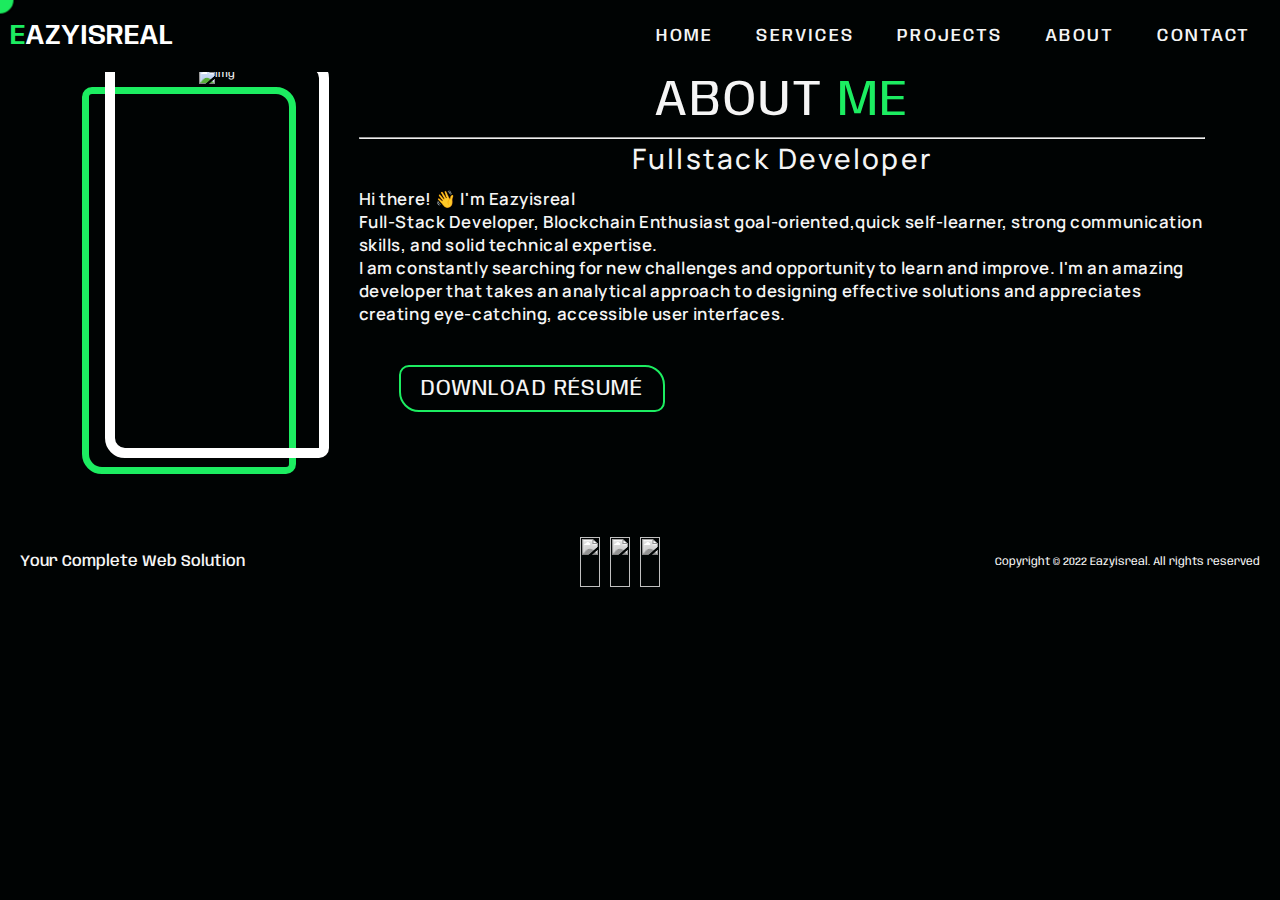
==== assest/html/about.html @ 5b0fc446 "Chore: Proper archicture of design and refactoring" ====
<!DOCTYPE html>
<html lang="en">

<head>
    <meta charset="UTF-8">
    <meta http-equiv="X-UA-Compatible" content="IE=edge">
    <meta name="viewport" content="width=device-width, initial-scale=1.0">
    <title> Eazyisreal|About</title>
    <link rel="stylesheet" href="/assest/css/styleme.css" />
    <link href="https://unpkg.com/aos@2.3.1/dist/aos.css" rel="stylesheet">
    <script src="https://unpkg.com/aos@2.3.1/dist/aos.js"></script>
</head>

<body>
    <div class="cursor"></div>
    <!--Header-->
    <section id="header">
        <div class="header container">
            <div class="nav-bar">
                <div class="brand">
                    <a href="#hero">
                        <h1><span>E</span>azyisreal</h1>
                    </a>
                </div>
                <div class="nav-list">
                    <div class="hamburger">
                        <div class="bar"></div>
                    </div>
                    <ul>
                        <li><a href="/index.html" class="Home">Home</a></li>
                        <li><a href="/assest/html/services.html" class="Services">Services</a></li>
                        <li><a href="/assest/html/projects.html" class="Projects">Projects</a></li>
                        <li><a href="/assest/html/about.html" class="About">About</a></li>
                        <li><a href="/assest/html/contact.html" class="Contact">Contact</a></li>
                    </ul>
                </div>
            </div>
        </div>
    </section>
    <!--About me Section-->
    <section id="about">
        <div class="about container">
            <div class="col-left">
                <div class="about-img">
                    <img src="./assest/img/bg.jpg" alt="img" />
                </div>
            </div>
            <div class="col-right">
                <div class="about-title">About <span>me</span></div>
                <hr />
                <h2>Fullstack developer</h2>
                <p>
                    Hi there! 👋 I'm Eazyisreal <br>
                    Full-Stack Developer, Blockchain Enthusiast goal-oriented,quick self-learner, strong communication
                    skills, and
                    solid technical expertise. <br>
                    I am constantly searching for new challenges and opportunity to learn and improve. I'm an amazing
                    developer
                    that takes an analytical approach to designing effective solutions and appreciates creating
                    eye-catching,
                    accessible user interfaces.
                </p>
                <a href="https://drive.google.com/file/d/1Mh2kHUnDqqAHdztdUuGo1FRBiCjw4xGa/view?usp=sharing" class="cta"
                    target="_blank">Download Résumé</a>
            </div>
        </div>
    </section>
    <!--End About me Section-->

    <!-- Footer -->
    <section id="footer">
        <div class="footer container">

            <h2>Your Complete Web Solution</h2>
            <div class="social-icon">
                <div class="social-item">
                    <a href="https://twitter.com/eazysneh">
                        <img src="https://img.icons8.com/bubbles/50/000000/twitter-circled.png" />
                    </a>
                </div>
                <div class="social-item">
                    <a href="https://www.linkedin.com/in/eazyisreal/">
                        <img src="https://img.icons8.com/bubbles/50/000000/linkedin.png" />
                    </a>
                </div>
                <div class="social-item">
                    <a href="https://github.com/Eazyisreal">
                        <img src="https://img.icons8.com/bubbles/50/000000/github.png" />
                    </a>
                </div>
            </div>
            <p>Copyright © 2022 Eazyisreal. All rights reserved</p>
        </div>
    </section>
    <!--End footer-->
    <script src="/assest/js/app.js"></script>
    <script>
        AOS.init();
    </script>
</body>

</html>
---- assest/css/styleme.css ----
@import url('https://fonts.googleapis.com/css2?family=Manrope:wght@300;400;600&display=swap');
@import url('https://fonts.googleapis.com/css2?family=Anybody:ital,wght@0,200;0,300;0,400;1,100;1,200&display=swap');

* {
  margin: 0;
  padding: 0;
  box-sizing: border-box;
  font-family: 'Anybody', cursive;
  /* font-weight: 600; */
  /* border: 2px solid red; */
  cursor: none;

}

.cursor {
  position: absolute;
  width: 33px;
  height: 33px;
  background-color: #1ced61;
  border-radius: 50%;
  border: 3px solid rgb(0, 3, 3);
  transform: translate(-50%, -50%);
  pointer-events: none;
  transition-duration: 200ms;
  transition-timing-function: ease-out;
  animation: cursor .5s infinite alternate;
  z-index: 100000;
  mix-blend-mode: difference;
}

.cursor:hover{
  transform:  scale(6);

}


@keyframes cursor {
  from {
    transform: scale(1);
  }

  /* to {
    transform: scale(.7);
  } */
}


p {
  font-size: 2rem;
  font-weight: 400;
}

.section-title {
  font-size: 3rem;
  font-family: 'Manrope', sans-serif;
  font-weight: 600;
}

html {
  font-size: 0.7rem;
  scroll-behavior: smooth;
  background-color: rgb(0, 3, 3);
  color: whitesmoke;
  margin: 0 auto;
}

a {
  text-decoration: none;
}

.container {
  /* min-height: 100vh; */
  width: 100%;
  display: flex;
  align-items: center;
  justify-content: center;
}

img {
  height: 100%;
  width: 100%;
  object-fit: cover;
}

.brand h1 {
  font-size: 2.5rem;
  text-transform: uppercase;
  color: #fff;
  font-weight: 600;
}

.brand h1 span {
  color: #1ced61;
}

/*Header Section*/
#header {
  position: fixed;
  z-index: 1000;
  left: 0;
  top: 0;
  width: 100vw;
  height: auto;

}

#header .header {
  min-height: 8vh;
  background-color: rgb(0, 3, 3);
  transition: .3s ease background-color;
}

#header .nav-bar {
  display: flex;
  align-items: center;
  justify-content: space-between;
  width: 100%;
  height: 100%;
  max-width: 1300px;
  padding: 0 10px;
}

#header .nav-list ul {
  list-style: none;
  position: absolute;
  background-color: rgb(0, 3, 3);
  width: 100vw;
  height: 100vh;
  top: 0;
  left: 100%;
  display: flex;
  flex-direction: column;
  justify-content: center;
  align-items: center;
  z-index: 1;
  overflow-x: hidden;
  transition: .4s ease left;
}

#header .nav-list ul.active {
  left: 0%;
}

#header .nav-list ul a {
  font-size: 2.5rem;
  font-weight: 500;
  letter-spacing: .2rem;
  text-decoration: none;
  color: whitesmoke;
  text-transform: uppercase;
  padding: 20px;
  display: block;
}

#header .nav-list ul a::after {
  content: attr(class);
  position: absolute;
  top: 50%;
  left: 50%;
  transform: translate(-50%, -50%) scale(0);
  color: rgba(240, 248, 255, 0.021);
  font-size: 10.5rem;
  letter-spacing: 50px;
  z-index: -1;
  transition: .3s ease letter-spacing;
}

#header .nav-list ul li:hover a::after {
  transform: translate(-50%, -50%) scale(1);
  letter-spacing: initial;
}

#header .nav-list ul li:hover a {
  color: #1ced61;
}

#header .hamburger {
  height: 3.6rem;
  width: 3.6rem;
  display: inline-block;
  border: 3px solid whitesmoke;
  border-radius: 50%;
  position: relative;
  display: flex;
  justify-content: center;
  align-items: center;
  z-index: 100;
  cursor: pointer;
  transform: scale(.7);
  margin-right: 1.1rem;
}

#header .hamburger:after {
  position: absolute;
  content: '';
  height: 100%;
  width: 100%;
  border-radius: 50%;
  border: 30px solid whitesmoke;
  animation: .3s ease infinite;
  animation-name: hamburger_pulse;
}

#header .hamburger .bar {
  height: 2px;
  width: 30px;
  position: relative;
  background-color: whitesmoke;
  z-index: -1;
}

#header .hamburger .bar::after,
#header .hamburger .bar::before {
  content: '';
  position: absolute;
  height: 100%;
  width: 100%;
  left: 0;
  background-color: whitesmoke;
  transition: .3s ease;
  transition-property: top, bottom;
}

#header .hamburger .bar::after {
  top: 8px;
}

#header .hamburger .bar::before {
  bottom: 8px;
}

#header .hamburger.active .bar::before {
  bottom: 0;
}

#header .hamburger.active .bar::after {
  top: 0;
}

/*End Header Section*/
/*Hero section*/
#hero {
  background-image: url(../img/bg.jpg);
  background-size: cover;
  background-position: top center;
  position: relative;
  z-index: 1;
  opacity: 1.5;
  background-repeat: no-repeat;
  background-blend-mode: darken;
  width: 100%;
}

#hero::after {
  position: absolute;
  left: 0;
  top: 0;
  height: 100%;
  /* width: 100%; */
  background-color: black;
  content: "";
  opacity: 0.7;
  z-index: -1;
}

#hero .hero {
  max-width: 1200px;
  margin: 0 auto;
  padding: 0 2rem;
  justify-content: flex-start;
  min-height: 100vh;
}

#hero h1 {
  display: block;
  /* width: fit-content; */
  font-size: 4rem;
  position: relative;
  animation: text_reveal 0.5s ease forwards;
  animation-delay: 1s;
  color: whitesmoke;
}

/* #hero h1 :nth-child(1) {
  animation-delay: 1s;
}
#hero h1:nth-child(2) {
  animation-delay: 2s;
}
#hero h1:nth-child(3) {
  animation-delay: 3s;
  animation: text_reveal_name 0.5s ease forwards;
}
#hero h1 span {
  position: absolute;
  top: 0;
  left: 0;
  height: 100%;
  width: 0;
  background-color: whitesmoke;
  animation: text_reveal_box 1s ease;
  animation-delay: 0.5s;
}
#hero h1:nth-child(1) span {
  animation-delay: 0.5s;
}
#hero h1:nth-child(2) span {
  animation-delay: 1.2s;
}
#hero h1:nth-child(3) span {
  animation-delay: 2s;
} */
#hero .cta {
  display: inline-block;
  padding: 10px 30px;
  color: whitesmoke;
  background-color: transparent;
  border: 2px solid #1ced61;
  border-radius: 5px;
  font-size: 2rem;
  text-transform: uppercase;
  letter-spacing: 0.1rem;
  margin-top: .85rem;
  /* transition: 0.4s ease background-color;
  transition-property: background-color, color; */
}

#hero .cta:hover {
  color: whitesmoke;
  background-color: #1ced61;
}

/*End Hero section*/

/*Services section*/
#services .services {
  flex-direction: column;
  text-align: center;
  /* max-width: 500px; */
  margin: 0 auto;
  padding: 60px 0;
}

#services .section-title {
  font-size: 4rem;
  font-weight: 300;
  color: black;
  margin-bottom: 10px;
  text-transform: uppercase;
  letter-spacing: 0.2rem;
  text-align: center;
  color: whitesmoke;
}

#services .section-title span {
  color: #1ced61;
}

#services .service-top {
  /* max-width: 500px; */
  margin: 0 auto;
}

#services .service-top p {
  color: black;
  font-size: 1.8rem;
  margin: 20px;
  line-height: 1.9rem;
  font-weight: 400;
  letter-spacing: 0.05rem;
  text-align: left;
  /* width: 500px; */
  /* max-width: 0 auto; */
  padding: 50px;
  color: whitesmoke;
}

#services .service-bottom {
  display: flex;
  align-items: center;
  justify-content: center;
  flex-wrap: wrap;
  /* margin-top: 70px; */
}

#services .service-item {
  flex-basis: 80%;
  display: flex;
  align-items: flex-start;
  justify-content: center;
  flex-direction: column;
  padding: 30px;
  border-radius: 15px;
  background: url(../img/nathan-da-silva-FO7kUmBYVi0-unsplash.jpg) no-repeat center center/cover, rgba(2, 15, 9, 0.7);
  background-size: cover;
  margin: 10px 5%;
  position: relative;
  z-index: 1;
  overflow: hidden;
  transition: 0.4s ease transform;
  background-blend-mode: overlay;
}

#services .service-item:hover {
  transform: scale(1.1);
}

#services .service-item::after {
  content: "";
  position: absolute;
  left: 0;
  top: 0;
  height: 100%;
  /* width: 100%; */
  background-color: black;
  opacity: 0.8;
  z-index: -1;
}

#services .service-bottom .icon {
  height: 60px;
  /* width: 70px; */
  margin-bottom: 20px;
}

#services .service-bottom .icon img {
  height: 100%;
  /* width: 100%; */
  object-fit: cover;
}

#services .service-item h2 {
  font-size: 2rem;
  color: #1ced61;
  margin-bottom: 10px;
  text-transform: uppercase;
}

#services .service-item p {
  color: #fff;
  text-align: left;
  font-size: 1.4rem;
  line-height: 1.9rem;

}

/*End Services section*/

/* Project section*/
#projects .section-title {
  font-size: 3.1rem;
  font-weight: 300;
  color: black;
  margin-bottom: 10px;
  text-transform: uppercase;
  letter-spacing: 0.2rem;
  text-align: center;
  color: whitesmoke;
}

#projects .section-title span {
  color: #1ced61;
}

#projects .projects {
  flex-direction: column;
  /* max-width: 1200px; */
  margin: 0 auto;
  padding-top: 60px ;

}

#projects .project-header h1 {
  margin: 50px;
}

#projects .all-projects {
  display: flex;
  align-items: center;
  justify-content: center;
  flex-direction: column;
  padding-top: 15px;
}

#projects .project-item {
  display: flex;
  align-items: center;
  justify-content: center;
  flex-direction: column;
  /* width: 550px; */
  margin: 20px auto;
  /* overflow: hidden; */
  border-radius: 10px;
  padding: 8px;
}

#projects .project-info {
  padding: 30px;
  flex-basis: 50%;
  background-color: rgb(0, 3, 3);
  height: 100%;
  display: flex;
  align-items: flex-start;
  justify-content: center;
  flex-direction: column;
  color: #fff;

}

#projects .project-info h1 {
  font-size: 3.6rem;
  font-weight: 500;
  text-transform: capitalize;
  align-self: left;
  justify-self: left;
  padding-bottom: 10px;
  margin-bottom: 10px;
}

#projects .project-info h2 {
  font-size: 1.8rem;
  font: weight 300;
  margin-top: 10px;
  text-transform: uppercase;
}

#projects .project-info h2 span {
  color: #1ced61;
  text-transform: uppercase;
}

#projects .project-info p {
  color: #fff;
  font-size: 1.2rem;
  font-weight: 200;
  font-family: sans-serif;
  margin: 10px auto;
}

#projects .project-img {
  /* flex-basis: 50%; */
  height: 400px;
  /* overflow: hidden; */
  position: relative;
}

#projects .project-img::after {
  content: "";
  position: absolute;
  left: 0;
  top: 0;
  height: 100%;
  /* width: 100%; */
  background-color: rgb(0, 3, 3);
  opacity: 0.6;
}

#projects .project-img img {
  transition: 0.3s ease transform;
}

#projects .project-item:hover .project-img img {
  transform: scale(1.1);
}

/* End Project section*/

/*About me section*/
#about .about {
  flex-direction: column-reverse;
  text-align: center;
  max-height: 1200px;
  margin: 0 auto;
  padding: 4rem;
}

#about .col-left {
  /* width: 250px; */
  left: 0;
  height: 360px;
}

#about .col-right {
  /* width: 100%; */
}

#about .col-right .about-title {
  font-size: 3rem;
  font-weight: 400;
  color: black;
  margin-bottom: 10px;
  text-transform: uppercase;
  letter-spacing: 0.2rem;
  text-align: center;
  color: whitesmoke;
}

#about .col-right .about-title span {
  color: #1ced61;
}

#about .col-right h2 {
  font-size: 2.5rem;
  font-weight: 500;
  font-family: 'manrope', sans-serif;
  letter-spacing: 0.2rem;
  margin-bottom: 10px;
  text-transform: capitalize;
  align-self: center;
  justify-self: center;
  color: whitesmoke;
}

#about .col-right p {
  color: rgb(2, 2, 2);
  font-size: 1.5rem;
  font-weight: 600;
  font-family: 'manrope', sans-serif;
  margin: 10px auto;
  color: whitesmoke;
  letter-spacing: .05rem;
}

#about .cta {
  display: inline-block;
  padding: 10px 20px;
  color: whitesmoke;
  background-color: transparent;
  border: 2px solid #1ced61;
  border-radius: 10px 20px;
  font-size: 2rem;
  text-transform: uppercase;
  letter-spacing: 0.1rem;
  margin: 30px 40px;
  transition: 0.4s ease background-color;
  transition-property: background-color, color;
}

#about .cta:hover {
  color: #1ced61;
  background-color: black;
  cursor: pointer;
}

#about .col-left .about-img {
  position: relative;
  border: 10px solid white;
  border-radius: 10px 20px;
  height: 100%;
  /* width: 100%; */
}

#about .col-left .about-img::after {
  content: "";
  position: absolute;
  left: -33px;
  top: 19px;
  height: 98%;
  width: 98%;
  border: 7px solid #1ced61;
  border-radius: 10px 20px;
  z-index: -1;
}

/*End About me section*/

/*Contact section*/
#contact .section-title {
  font-size: 3.5rem;
  font-weight: 300;
  color: black;
  margin-bottom: 10px;
  text-transform: uppercase;
  letter-spacing: 0.2rem;
  text-align: center;
  color: whitesmoke;
}

#contact .section-title span {
  color: #1ced61;
}

#contact .contact {
  flex-direction: column;
  /* max-width: 1200px; */
  margin: 0 auto;
}

#contact .contact-items {
  width: 100%;
  flex-direction: row;
  justify-content: space-evenly;
  margin: 0;
  padding: 1.2rem;
  color: whitesmoke;

}

#contact .contact-item {
  display: flex;
  width: 80%;
  padding: 30px;
  text-align: center;
  border-radius: 10px;
  margin: 30px;
  justify-content: center;
  align-items: center;
  box-shadow: 0px 0px 18px 0 #0000002c;
  flex-direction: column;
  color: whitesmoke;
}

#contact .contact-item:hover {
  box-shadow: 4px 0px 4px 0 #0000002c;
  transition: 0.3s ease box-shadow;
  cursor: pointer;
}

#contact .icon {
  /* width: 70px; */
  margin: 0 auto;
  margin-bottom: 10px;
}

#contact .contact-info h1 {
  font-size: 2.5rem;
  font-weight: 500;
  margin-bottom: 5px;
}

#contact .contact-info h2 {
  font-size: 1.3rem;
  line-height: 2rem;
  font-weight: 500;
}

/*End Contact section*/

/*Footer Section*/
#footer {
  background-color: rgb(0, 3, 3);
  color: #fff;
}

#footer .footer {
  /* min-height: 200px; */
  flex-direction: column;
  /* padding-top: 50px; */
  /* padding-bottom: 10px; */
  /* margin: 0 20px; */
}

#footer h2 {
  color: whitesmoke;
  font-weight: 500;
  font-size: 1.4rem;
  /* letter-spacing: 0.1rem;
  margin-top: 10px;
  margin-bottom: 30px; */
}

#footer .social-icon {
  display: flex;
  margin-bottom: 30px;
  margin: 0 15px;
}

#footer .social-item {
  height: 50px;
  /* width: 50px; */
  margin: 0 5px;
}

#footer .social-item img {
  filter: grayscale(1);
  transition: 0.3s ease filter;
}

#footer .social-item:hover img {
  filter: grayscale(0);
}

#footer p {
  color: whitesmoke;
  font-size: 1rem;
  /* text-align: center; */
  /* justify-content: center; */
}

/*End Footer Section*/

/*Keyframes*/
@keyframes hamburger_pulse {
  0% {
    opacity: 0;
    transform: scale(1);
  }

  100% {
    opacity: 0;
    transform: scale(1.5);
  }

}

@keyframes text_reveal_box {
  50% {
    width: 100%;
    left: 0;
  }

  100% {
    width: 0;
    left: 100%;
  }
}

@keyframes text_reveal {
  100% {
    color: #fff;
  }
}

@keyframes text_reveal_name {
  100% {
    color: #1ced61;
    font-weight: 500;
    font-family: 'manrope', sans-serif;
  }
}

/*End keyframes*/

/*Media queries for Smaller screen*/
/* @media screen and (min-width:320px) {

  #services .services

  #services .service-top{
    margin: -50px;
    padding: -50px;
    flex-basis: 35%;
    margin: 4%;
  }

  #services .service-top p{
    margin: -50px;
    padding: -90px;
    text-align: center;
    justify-content: center;
  }
  
} */
/*End media queries for Smaller screen*/

/*Media Queries for Tablet*/
@media screen and (min-width:768px) {

  /*cta*/
  body {
    /* overflow-x: hidden; */
  }

  .cta {
    font-size: 2.5rem;
    padding: 20px 60px;
  }

  /* #about .cta{
        font-size: 20px;
        padding: 15px;
        border-radius: 7px solid crimson;
    } */
  /*End cta*/
  /*titles*/
  #services h1.section-title {
    font-size: 6rem;
  }

  /* #projects h1.section-title{
        font-size: 5.5rem;
    }
    #about .col-right .about-title{
        font-size: 5.5rem;
    }
    #contact h1.section-title{
        font-size: 5.5rem;
    } */
  /*End titles*/

  /*hero*/
  #hero h1 {
    font-size: 6.4rem;
  }

  /*End hero*/

  /*services*/
  #services .service-bottom .service-item {
    flex-basis: 45%;
    margin: 2.5%;
  }

  /*End services*/

  /*projects*/
  #projects .project-item {
    flex-direction: row;
    /* margin: 5px;
        padding: 25px;
        border-radius: 10px; */
  }

  #projects .project-item:nth-child(even) {
    flex-direction: row-reverse;
  }

  #projects .project-info h1 {
    margin: 10px;
    padding: 10px;
    letter-spacing: .1rem;
    text-transform: uppercase;
    justify-content: left;
    align-items: left;
  }

  #projects .project-item {
    height: 400px;
    margin: 0;
    /* width: 100%; */
    border-radius: 0;
    margin-bottom: 80px;
  }

  #projects .all-projects .project-info {
    height: 100%;
  }

  #projects .all-projects .project-img {
    height: 100%;
  }

  /* End projects*/

  /*About*/
  #about .about {
    flex-direction: row;
  }

  #about .col-left {
    width: 600px;
    height: 400px;
    padding-left: 60px;
  }

  #about .col-right {
    text-align: left;
    padding: 30px;
    /* margin-left: 15px; */
  }

  #about .col-right .about-title {
    font-size: 4.5rem;
  }

  #about .col-right h1 {
    text-align: left;
  }

  #about .about .col-right .about-img::after {
    left: -45%;
    top: 24px;
    height: 98%;
    /* width: 98%  ; */
    border: 10px solid #1ced61;
  }

  /*End About*/

  /*contact*/
  #contact .contact {
    flex-direction: column;
    display: grid;
    padding: 100px 0;
    align-items: center;
    justify-content: center;
    /* min-width: 20vh; */
  }

  #contact .contact-item {
    margin: 30%;
    margin: 0;
    flex-direction: row;
    width: 100%;

  }

  #contact .contact-item .icon {
    height: 100px;
    /* width: 100px; */
  }

  #contact .contact-item .icon img {
    object-fit: contain;
  }

  #contact .contact-item .contact-info {
    width: 100%;
    text-align: left;
    padding-left: 20px;

  }

  #contact .contact-items {
    /* width: 100%; */
    flex-direction: column;
    justify-content: center;
    margin: 0;
    display: flex;
    align-items: center;
    justify-content: center;
    flex-wrap: wrap;
    padding: 20px 20px;
  }


  /*End Contact*/

  /*footer*/
  #footer .footer {
    flex-direction: row;
    justify-content: space-between;
    align-items: center;
    padding: 20px;
    font-size: 1.5rem;
  }

  /*End footer*/
}

/*End Media Queries for Tablet*/

/*Media Queries for Desktop*/
@media screen and (min-width: 1200px) {

  /*header*/
  body {
    /* overflow-x: hidden; */
  }

  #header .hamburger {
    display: none;
  }

  #header .nav-list ul {
    position: initial;
    display: block;
    height: auto;
    width: fit-content;
    background-color: transparent;
  }

  #header .nav-list ul li {
    display: inline-block;
  }

  #header .nav-list ul li a {
    font-size: 1.6rem;

  }

  #header .nav-list ul a:after {
    display: none;
  }

  /*End header*/
  #services .service-bottom .service-item {
    flex-basis: 22%;
    margin: 1.5%
  }

  #contact .contact-items {
    display: grid;
    grid-template-columns: repeat(3, 1fr);
    grid-gap: 10px;
  }

  #contact .contact-item {
    margin: 2.3rem;
  }

}

/*End Media Queries for Desktop*/
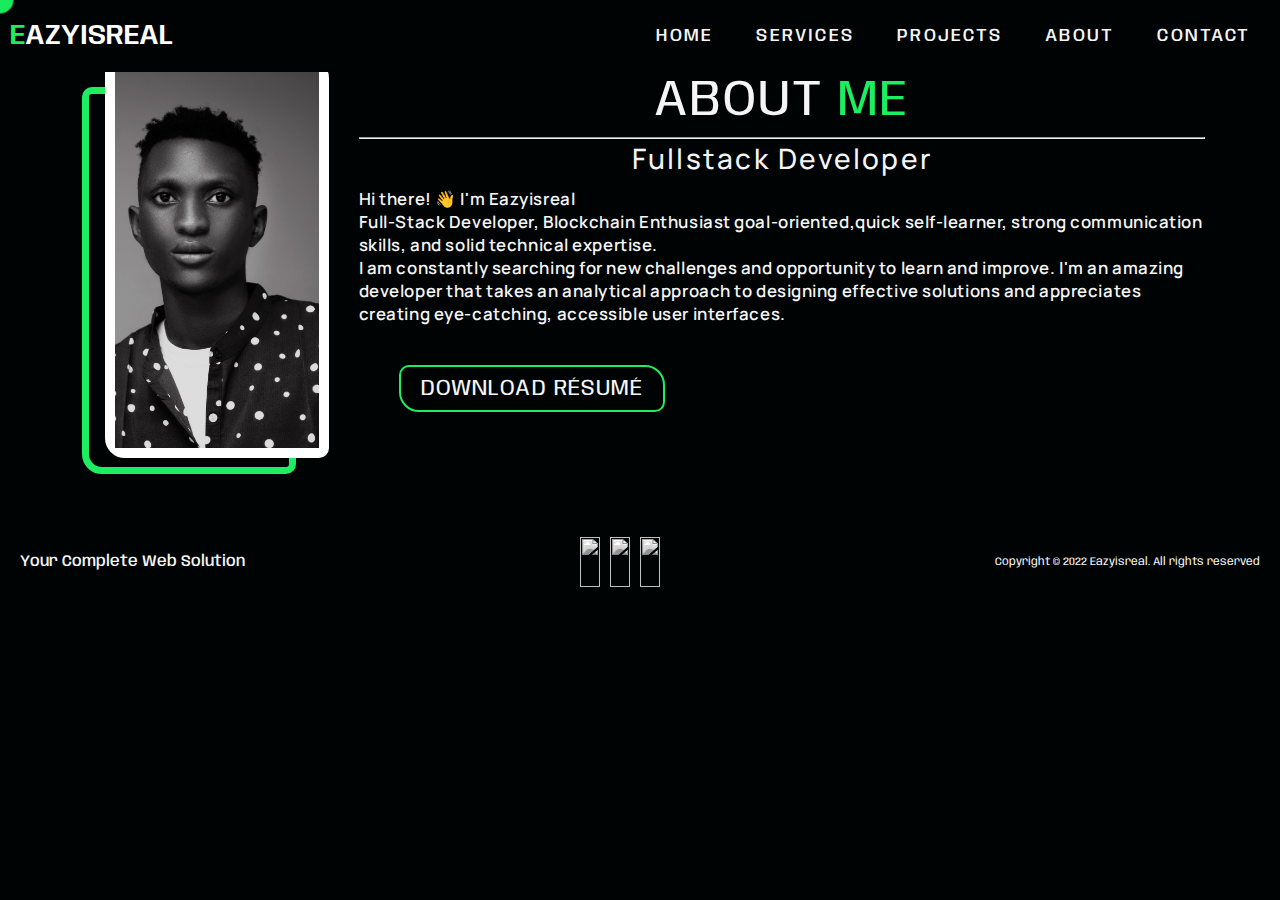
==== commit 6d6b915c: "Update about.html" ====
--- a/assest/html/about.html
+++ b/assest/html/about.html
@@ -42,7 +42,7 @@
         <div class="about container">
             <div class="col-left">
                 <div class="about-img">
-                    <img src="./assest/img/bg.jpg" alt="img" />
+                    <img src="/assest/img/bg.jpg" alt="img" />
                 </div>
             </div>
             <div class="col-right">
@@ -99,4 +99,4 @@
     </script>
 </body>
 
-</html>+</html>
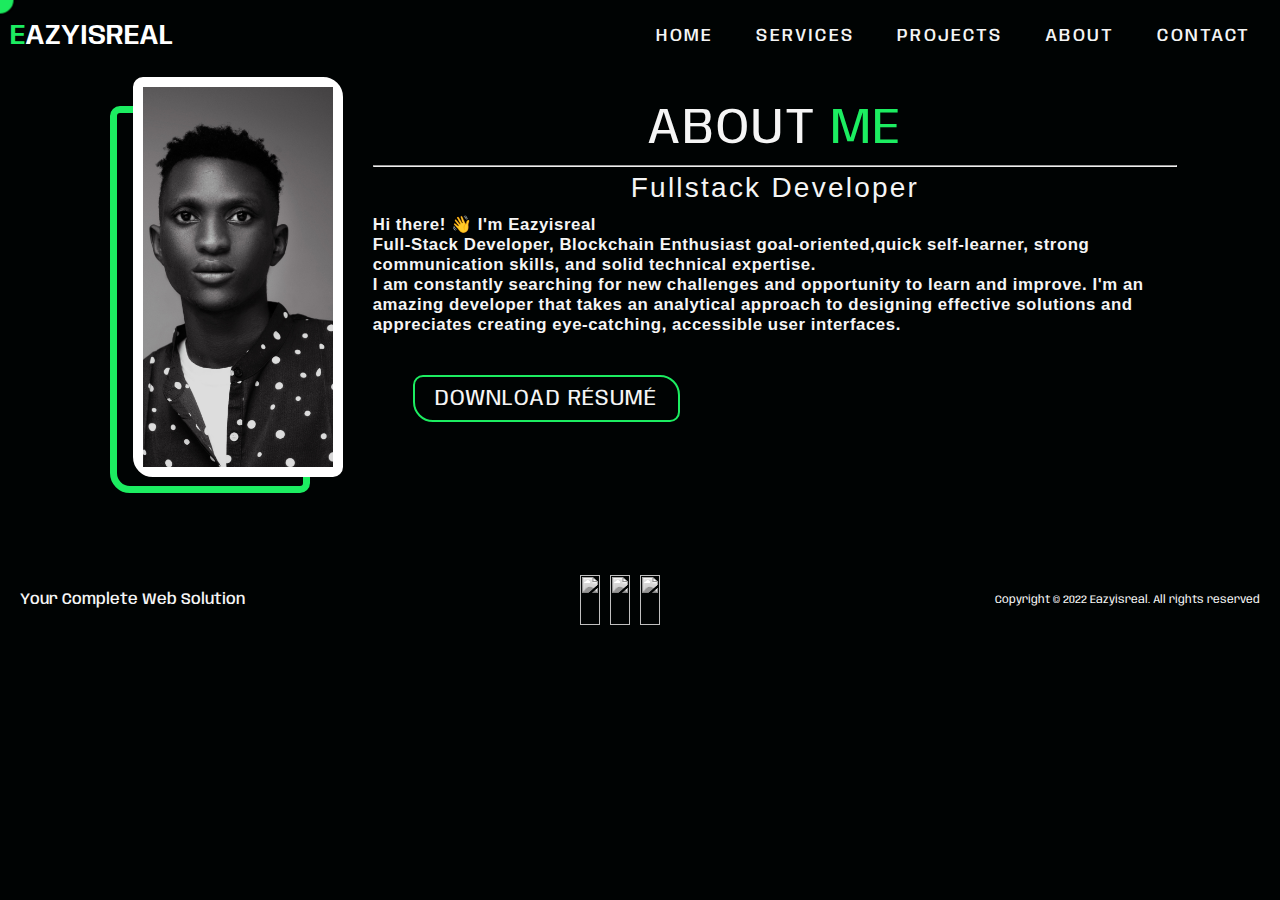
==== commit f752e89f: "Fix: Fixed bug" ====
--- a/assest/html/about.html
+++ b/assest/html/about.html
@@ -5,7 +5,11 @@
     <meta charset="UTF-8">
     <meta http-equiv="X-UA-Compatible" content="IE=edge">
     <meta name="viewport" content="width=device-width, initial-scale=1.0">
-    <title> Eazyisreal|About</title>
+    <title> Eazyisreal's Portfolip|About</title>
+    <link rel="preconnect" href="https://fonts.googleapis.com">
+    <link rel="preconnect" href="https://fonts.gstatic.com" crossorigin>
+    <link href="https://fonts.googleapis.com/css2?family=Anybody:ital,wght@0,200;0,300;0,400;1,100;1,200&display=swap"
+        rel="stylesheet">
     <link rel="stylesheet" href="/assest/css/styleme.css" />
     <link href="https://unpkg.com/aos@2.3.1/dist/aos.css" rel="stylesheet">
     <script src="https://unpkg.com/aos@2.3.1/dist/aos.js"></script>
@@ -99,4 +103,4 @@
     </script>
 </body>
 
-</html>
+</html>--- a/assest/css/styleme.css
+++ b/assest/css/styleme.css
@@ -1,5 +1,5 @@
-@import url('https://fonts.googleapis.com/css2?family=Manrope:wght@300;400;600&display=swap');
-@import url('https://fonts.googleapis.com/css2?family=Anybody:ital,wght@0,200;0,300;0,400;1,100;1,200&display=swap');
+/* @import url('https://fonts.googleapis.com/css2?family=Manrope:wght@300;400;600&display=swap');
+@import url('https://fonts.googleapis.com/css2?family=Anybody:ital,wght@0,200;0,300;0,400;1,100;1,200&display=swap'); */
 
 * {
   margin: 0;
@@ -571,7 +571,7 @@
   text-align: center;
   max-height: 1200px;
   margin: 0 auto;
-  padding: 4rem;
+  padding: 6.5rem;
 }
 
 #about .col-left {
@@ -609,6 +609,7 @@
   align-self: center;
   justify-self: center;
   color: whitesmoke;
+  padding-top: 5px;
 }
 
 #about .col-right p {
@@ -682,8 +683,8 @@
 
 #contact .contact {
   flex-direction: column;
-  /* max-width: 1200px; */
   margin: 0 auto;
+  padding-top: 60px;
 }
 
 #contact .contact-items {
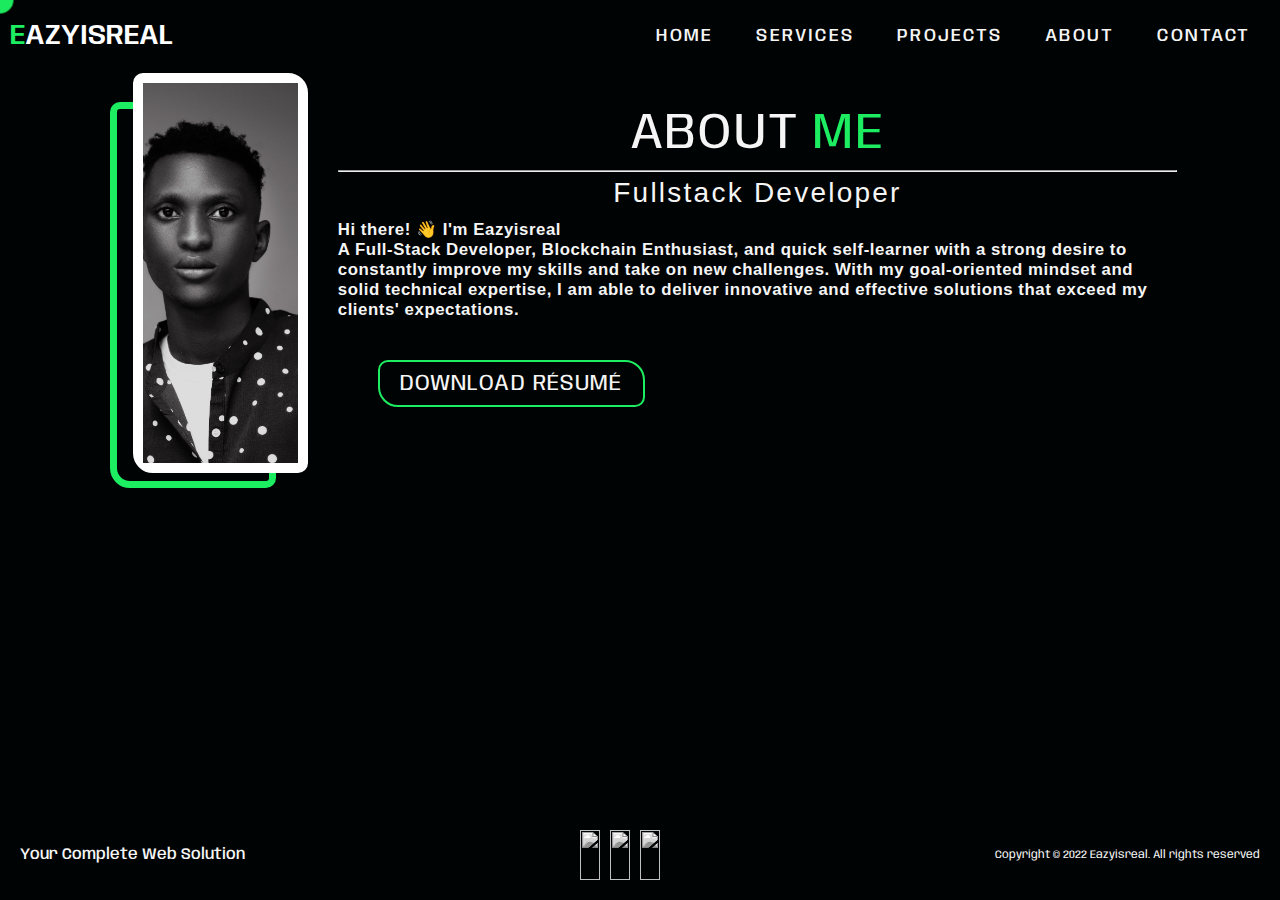
==== commit 74e68201: "Chore:updated services section" ====
--- a/assest/html/about.html
+++ b/assest/html/about.html
@@ -55,14 +55,11 @@
                 <h2>Fullstack developer</h2>
                 <p>
                     Hi there! 👋 I'm Eazyisreal <br>
-                    Full-Stack Developer, Blockchain Enthusiast goal-oriented,quick self-learner, strong communication
-                    skills, and
-                    solid technical expertise. <br>
-                    I am constantly searching for new challenges and opportunity to learn and improve. I'm an amazing
-                    developer
-                    that takes an analytical approach to designing effective solutions and appreciates creating
-                    eye-catching,
-                    accessible user interfaces.
+                    
+                    A Full-Stack Developer, Blockchain Enthusiast, and quick self-learner with
+                    a strong desire to constantly improve my skills and take on new challenges. With my goal-oriented
+                    mindset and solid technical expertise, I am able to deliver innovative and effective solutions that
+                    exceed my clients' expectations. <br>
                 </p>
                 <a href="https://drive.google.com/file/d/1Mh2kHUnDqqAHdztdUuGo1FRBiCjw4xGa/view?usp=sharing" class="cta"
                     target="_blank">Download Résumé</a>
--- a/assest/css/styleme.css
+++ b/assest/css/styleme.css
@@ -1,12 +1,8 @@
-/* @import url('https://fonts.googleapis.com/css2?family=Manrope:wght@300;400;600&display=swap');
-@import url('https://fonts.googleapis.com/css2?family=Anybody:ital,wght@0,200;0,300;0,400;1,100;1,200&display=swap'); */
-
 * {
   margin: 0;
   padding: 0;
   box-sizing: border-box;
   font-family: 'Anybody', cursive;
-  /* font-weight: 600; */
   /* border: 2px solid red; */
   cursor: none;
 
@@ -28,20 +24,20 @@
   mix-blend-mode: difference;
 }
 
-.cursor:hover{
-  transform:  scale(6);
-
-}
-
+.cursor:hover {
+  transform: scale(6);
+
+}
+
+body {
+  min-height: 100vh;
+}
 
 @keyframes cursor {
   from {
     transform: scale(1);
   }
 
-  /* to {
-    transform: scale(.7);
-  } */
 }
 
 
@@ -69,7 +65,6 @@
 }
 
 .container {
-  /* min-height: 100vh; */
   width: 100%;
   display: flex;
   align-items: center;
@@ -249,6 +244,7 @@
   background-repeat: no-repeat;
   background-blend-mode: darken;
   width: 100%;
+  object-fit: cover;
 }
 
 #hero::after {
@@ -256,7 +252,6 @@
   left: 0;
   top: 0;
   height: 100%;
-  /* width: 100%; */
   background-color: black;
   content: "";
   opacity: 0.7;
@@ -281,35 +276,6 @@
   color: whitesmoke;
 }
 
-/* #hero h1 :nth-child(1) {
-  animation-delay: 1s;
-}
-#hero h1:nth-child(2) {
-  animation-delay: 2s;
-}
-#hero h1:nth-child(3) {
-  animation-delay: 3s;
-  animation: text_reveal_name 0.5s ease forwards;
-}
-#hero h1 span {
-  position: absolute;
-  top: 0;
-  left: 0;
-  height: 100%;
-  width: 0;
-  background-color: whitesmoke;
-  animation: text_reveal_box 1s ease;
-  animation-delay: 0.5s;
-}
-#hero h1:nth-child(1) span {
-  animation-delay: 0.5s;
-}
-#hero h1:nth-child(2) span {
-  animation-delay: 1.2s;
-}
-#hero h1:nth-child(3) span {
-  animation-delay: 2s;
-} */
 #hero .cta {
   display: inline-block;
   padding: 10px 30px;
@@ -321,8 +287,6 @@
   text-transform: uppercase;
   letter-spacing: 0.1rem;
   margin-top: .85rem;
-  /* transition: 0.4s ease background-color;
-  transition-property: background-color, color; */
 }
 
 #hero .cta:hover {
@@ -336,9 +300,11 @@
 #services .services {
   flex-direction: column;
   text-align: center;
-  /* max-width: 500px; */
   margin: 0 auto;
-  padding: 60px 0;
+  padding: 4rem 0;
+  display: flex;
+  flex-direction: column;
+  min-height: 100%;
 }
 
 #services .section-title {
@@ -350,6 +316,7 @@
   letter-spacing: 0.2rem;
   text-align: center;
   color: whitesmoke;
+  padding-top: 5rem;
 }
 
 #services .section-title span {
@@ -357,7 +324,6 @@
 }
 
 #services .service-top {
-  /* max-width: 500px; */
   margin: 0 auto;
 }
 
@@ -369,18 +335,15 @@
   font-weight: 400;
   letter-spacing: 0.05rem;
   text-align: left;
-  /* width: 500px; */
-  /* max-width: 0 auto; */
-  padding: 50px;
+  padding: 0 50px;
   color: whitesmoke;
 }
 
 #services .service-bottom {
   display: flex;
   align-items: center;
-  justify-content: center;
+  justify-content: center; 
   flex-wrap: wrap;
-  /* margin-top: 70px; */
 }
 
 #services .service-item {
@@ -391,7 +354,7 @@
   flex-direction: column;
   padding: 30px;
   border-radius: 15px;
-  background: url(../img/nathan-da-silva-FO7kUmBYVi0-unsplash.jpg) no-repeat center center/cover, rgba(2, 15, 9, 0.7);
+  background: url(../img/webdev.jpg) no-repeat center center/cover, rgba(2, 3, 2, 0.892);
   background-size: cover;
   margin: 10px 5%;
   position: relative;
@@ -399,6 +362,7 @@
   overflow: hidden;
   transition: 0.4s ease transform;
   background-blend-mode: overlay;
+  object-fit: cover;
 }
 
 #services .service-item:hover {
@@ -411,7 +375,6 @@
   left: 0;
   top: 0;
   height: 100%;
-  /* width: 100%; */
   background-color: black;
   opacity: 0.8;
   z-index: -1;
@@ -419,13 +382,11 @@
 
 #services .service-bottom .icon {
   height: 60px;
-  /* width: 70px; */
   margin-bottom: 20px;
 }
 
 #services .service-bottom .icon img {
   height: 100%;
-  /* width: 100%; */
   object-fit: cover;
 }
 
@@ -441,7 +402,6 @@
   text-align: left;
   font-size: 1.4rem;
   line-height: 1.9rem;
-
 }
 
 /*End Services section*/
@@ -464,10 +424,8 @@
 
 #projects .projects {
   flex-direction: column;
-  /* max-width: 1200px; */
   margin: 0 auto;
-  padding-top: 60px ;
-
+  padding-top: 60px;
 }
 
 #projects .project-header h1 {
@@ -487,9 +445,7 @@
   align-items: center;
   justify-content: center;
   flex-direction: column;
-  /* width: 550px; */
   margin: 20px auto;
-  /* overflow: hidden; */
   border-radius: 10px;
   padding: 8px;
 }
@@ -504,7 +460,6 @@
   justify-content: center;
   flex-direction: column;
   color: #fff;
-
 }
 
 #projects .project-info h1 {
@@ -538,10 +493,9 @@
 }
 
 #projects .project-img {
-  /* flex-basis: 50%; */
   height: 400px;
-  /* overflow: hidden; */
   position: relative;
+  object-fit: cover;
 }
 
 #projects .project-img::after {
@@ -550,7 +504,6 @@
   left: 0;
   top: 0;
   height: 100%;
-  /* width: 100%; */
   background-color: rgb(0, 3, 3);
   opacity: 0.6;
 }
@@ -575,14 +528,11 @@
 }
 
 #about .col-left {
-  /* width: 250px; */
   left: 0;
   height: 360px;
 }
 
-#about .col-right {
-  /* width: 100%; */
-}
+
 
 #about .col-right .about-title {
   font-size: 3rem;
@@ -648,7 +598,6 @@
   border: 10px solid white;
   border-radius: 10px 20px;
   height: 100%;
-  /* width: 100%; */
 }
 
 #about .col-left .about-img::after {
@@ -718,7 +667,6 @@
 }
 
 #contact .icon {
-  /* width: 70px; */
   margin: 0 auto;
   margin-bottom: 10px;
 }
@@ -741,23 +689,19 @@
 #footer {
   background-color: rgb(0, 3, 3);
   color: #fff;
+  position: sticky;
+  top: 100%;
 }
 
 #footer .footer {
-  /* min-height: 200px; */
-  flex-direction: column;
-  /* padding-top: 50px; */
-  /* padding-bottom: 10px; */
-  /* margin: 0 20px; */
+  flex-direction: column;
+
 }
 
 #footer h2 {
   color: whitesmoke;
   font-weight: 500;
   font-size: 1.4rem;
-  /* letter-spacing: 0.1rem;
-  margin-top: 10px;
-  margin-bottom: 30px; */
 }
 
 #footer .social-icon {
@@ -768,7 +712,6 @@
 
 #footer .social-item {
   height: 50px;
-  /* width: 50px; */
   margin: 0 5px;
 }
 
@@ -784,8 +727,6 @@
 #footer p {
   color: whitesmoke;
   font-size: 1rem;
-  /* text-align: center; */
-  /* justify-content: center; */
 }
 
 /*End Footer Section*/
@@ -832,63 +773,19 @@
 
 /*End keyframes*/
 
-/*Media queries for Smaller screen*/
-/* @media screen and (min-width:320px) {
-
-  #services .services
-
-  #services .service-top{
-    margin: -50px;
-    padding: -50px;
-    flex-basis: 35%;
-    margin: 4%;
-  }
-
-  #services .service-top p{
-    margin: -50px;
-    padding: -90px;
-    text-align: center;
-    justify-content: center;
-  }
-  
-} */
-/*End media queries for Smaller screen*/
-
 /*Media Queries for Tablet*/
 @media screen and (min-width:768px) {
-
-  /*cta*/
-  body {
-    /* overflow-x: hidden; */
-  }
-
   .cta {
     font-size: 2.5rem;
     padding: 20px 60px;
   }
 
-  /* #about .cta{
-        font-size: 20px;
-        padding: 15px;
-        border-radius: 7px solid crimson;
-    } */
   /*End cta*/
   /*titles*/
   #services h1.section-title {
     font-size: 6rem;
   }
 
-  /* #projects h1.section-title{
-        font-size: 5.5rem;
-    }
-    #about .col-right .about-title{
-        font-size: 5.5rem;
-    }
-    #contact h1.section-title{
-        font-size: 5.5rem;
-    } */
-  /*End titles*/
-
   /*hero*/
   #hero h1 {
     font-size: 6.4rem;
@@ -907,9 +804,6 @@
   /*projects*/
   #projects .project-item {
     flex-direction: row;
-    /* margin: 5px;
-        padding: 25px;
-        border-radius: 10px; */
   }
 
   #projects .project-item:nth-child(even) {
@@ -928,7 +822,6 @@
   #projects .project-item {
     height: 400px;
     margin: 0;
-    /* width: 100%; */
     border-radius: 0;
     margin-bottom: 80px;
   }
@@ -957,7 +850,6 @@
   #about .col-right {
     text-align: left;
     padding: 30px;
-    /* margin-left: 15px; */
   }
 
   #about .col-right .about-title {
@@ -972,7 +864,6 @@
     left: -45%;
     top: 24px;
     height: 98%;
-    /* width: 98%  ; */
     border: 10px solid #1ced61;
   }
 
@@ -985,7 +876,6 @@
     padding: 100px 0;
     align-items: center;
     justify-content: center;
-    /* min-width: 20vh; */
   }
 
   #contact .contact-item {
@@ -998,7 +888,6 @@
 
   #contact .contact-item .icon {
     height: 100px;
-    /* width: 100px; */
   }
 
   #contact .contact-item .icon img {
@@ -1013,7 +902,6 @@
   }
 
   #contact .contact-items {
-    /* width: 100%; */
     flex-direction: column;
     justify-content: center;
     margin: 0;
@@ -1043,12 +931,6 @@
 
 /*Media Queries for Desktop*/
 @media screen and (min-width: 1200px) {
-
-  /*header*/
-  body {
-    /* overflow-x: hidden; */
-  }
-
   #header .hamburger {
     display: none;
   }
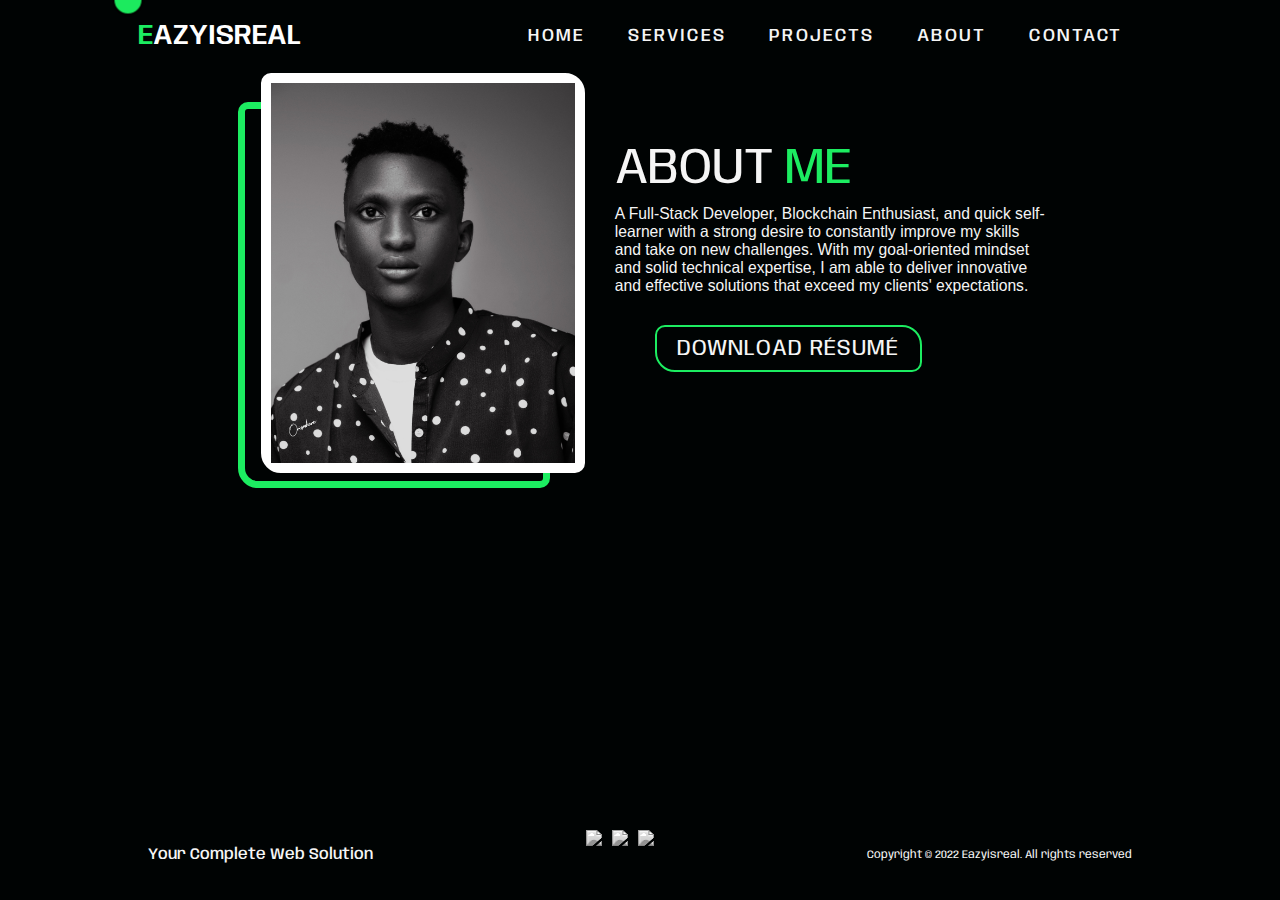
==== commit 3449a451: "[Fix]: fixed some Ui bugs" ====
--- a/assest/html/about.html
+++ b/assest/html/about.html
@@ -1,103 +1,117 @@
 <!DOCTYPE html>
 <html lang="en">
+  <head>
+    <meta charset="UTF-8" />
+    <meta http-equiv="X-UA-Compatible" content="IE=edge" />
+    <meta name="viewport" content="width=device-width, initial-scale=1.0" />
+    <title>Eazyisreal's Portfolip|About</title>
+    <link rel="preconnect" href="https://fonts.googleapis.com" />
+    <link rel="preconnect" href="https://fonts.gstatic.com" crossorigin />
+    <link
+      href="https://fonts.googleapis.com/css2?family=Anybody:ital,wght@0,200;0,300;0,400;1,100;1,200&display=swap"
+      rel="stylesheet"
+    />
+    <link rel="stylesheet" href="/assest/css/styleme.css" />
+    <link href="https://unpkg.com/aos@2.3.1/dist/aos.css" rel="stylesheet" />
+    <script src="https://unpkg.com/aos@2.3.1/dist/aos.js"></script>
+  </head>
 
-<head>
-    <meta charset="UTF-8">
-    <meta http-equiv="X-UA-Compatible" content="IE=edge">
-    <meta name="viewport" content="width=device-width, initial-scale=1.0">
-    <title> Eazyisreal's Portfolip|About</title>
-    <link rel="preconnect" href="https://fonts.googleapis.com">
-    <link rel="preconnect" href="https://fonts.gstatic.com" crossorigin>
-    <link href="https://fonts.googleapis.com/css2?family=Anybody:ital,wght@0,200;0,300;0,400;1,100;1,200&display=swap"
-        rel="stylesheet">
-    <link rel="stylesheet" href="/assest/css/styleme.css" />
-    <link href="https://unpkg.com/aos@2.3.1/dist/aos.css" rel="stylesheet">
-    <script src="https://unpkg.com/aos@2.3.1/dist/aos.js"></script>
-</head>
-
-<body>
+  <body>
     <div class="cursor"></div>
     <!--Header-->
     <section id="header">
-        <div class="header container">
-            <div class="nav-bar">
-                <div class="brand">
-                    <a href="#hero">
-                        <h1><span>E</span>azyisreal</h1>
-                    </a>
-                </div>
-                <div class="nav-list">
-                    <div class="hamburger">
-                        <div class="bar"></div>
-                    </div>
-                    <ul>
-                        <li><a href="/index.html" class="Home">Home</a></li>
-                        <li><a href="/assest/html/services.html" class="Services">Services</a></li>
-                        <li><a href="/assest/html/projects.html" class="Projects">Projects</a></li>
-                        <li><a href="/assest/html/about.html" class="About">About</a></li>
-                        <li><a href="/assest/html/contact.html" class="Contact">Contact</a></li>
-                    </ul>
-                </div>
+      <div class="header container">
+        <div class="nav-bar">
+          <div class="brand">
+            <a href="#hero">
+              <h1><span>E</span>azyisreal</h1>
+            </a>
+          </div>
+          <div class="nav-list">
+            <div class="hamburger">
+              <div class="bar"></div>
             </div>
+            <ul>
+              <li><a href="/index.html" class="Home">Home</a></li>
+              <li>
+                <a href="/assest/html/services.html" class="Services"
+                  >Services</a
+                >
+              </li>
+              <li>
+                <a href="/assest/html/projects.html" class="Projects"
+                  >Projects</a
+                >
+              </li>
+              <li><a href="/assest/html/about.html" class="About">About</a></li>
+              <li>
+                <a href="/assest/html/contact.html" class="Contact">Contact</a>
+              </li>
+            </ul>
+          </div>
         </div>
+      </div>
     </section>
     <!--About me Section-->
     <section id="about">
-        <div class="about container">
-            <div class="col-left">
-                <div class="about-img">
-                    <img src="/assest/img/bg.jpg" alt="img" />
-                </div>
-            </div>
-            <div class="col-right">
-                <div class="about-title">About <span>me</span></div>
-                <hr />
-                <h2>Fullstack developer</h2>
-                <p>
-                    Hi there! 👋 I'm Eazyisreal <br>
-                    
-                    A Full-Stack Developer, Blockchain Enthusiast, and quick self-learner with
-                    a strong desire to constantly improve my skills and take on new challenges. With my goal-oriented
-                    mindset and solid technical expertise, I am able to deliver innovative and effective solutions that
-                    exceed my clients' expectations. <br>
-                </p>
-                <a href="https://drive.google.com/file/d/1Mh2kHUnDqqAHdztdUuGo1FRBiCjw4xGa/view?usp=sharing" class="cta"
-                    target="_blank">Download Résumé</a>
-            </div>
+      <div class="about container">
+        <div class="col-left">
+          <div class="about-img">
+            <img src="/assest/img/bg.jpg" alt="img" />
+          </div>
         </div>
+        <div class="col-right">
+          <div class="about-title">About <span>me</span></div>
+          <p>
+            A Full-Stack Developer, Blockchain Enthusiast, and quick
+            self-learner with a strong desire to constantly improve my skills
+            and take on new challenges. With my goal-oriented mindset and solid
+            technical expertise, I am able to deliver innovative and effective
+            solutions that exceed my clients' expectations. <br />
+          </p>
+          <a
+            href="https://drive.google.com/file/d/1h940Ypbv_dPJGAj870wUZhX94ZFBL1Hf/view?usp=share_link"
+            class="cta"
+            target="_blank"
+            >Download Résumé</a
+          >
+        </div>
+      </div>
     </section>
     <!--End About me Section-->
 
     <!-- Footer -->
     <section id="footer">
-        <div class="footer container">
-
-            <h2>Your Complete Web Solution</h2>
-            <div class="social-icon">
-                <div class="social-item">
-                    <a href="https://twitter.com/eazysneh">
-                        <img src="https://img.icons8.com/bubbles/50/000000/twitter-circled.png" />
-                    </a>
-                </div>
-                <div class="social-item">
-                    <a href="https://www.linkedin.com/in/eazyisreal/">
-                        <img src="https://img.icons8.com/bubbles/50/000000/linkedin.png" />
-                    </a>
-                </div>
-                <div class="social-item">
-                    <a href="https://github.com/Eazyisreal">
-                        <img src="https://img.icons8.com/bubbles/50/000000/github.png" />
-                    </a>
-                </div>
-            </div>
-            <p>Copyright © 2022 Eazyisreal. All rights reserved</p>
+      <div class="footer container">
+        <h2>Your Complete Web Solution</h2>
+        <div class="social-icon">
+          <div class="social-item">
+            <a href="https://twitter.com/eazysneh">
+              <img
+                src="https://img.icons8.com/bubbles/50/000000/twitter-circled.png"
+              />
+            </a>
+          </div>
+          <div class="social-item">
+            <a href="https://www.linkedin.com/in/eazyisreal/">
+              <img
+                src="https://img.icons8.com/bubbles/50/000000/linkedin.png"
+              />
+            </a>
+          </div>
+          <div class="social-item">
+            <a href="https://github.com/Eazyisreal">
+              <img src="https://img.icons8.com/bubbles/50/000000/github.png" />
+            </a>
+          </div>
         </div>
+        <p>Copyright © 2022 Eazyisreal. All rights reserved</p>
+      </div>
     </section>
     <!--End footer-->
     <script src="/assest/js/app.js"></script>
     <script>
-        AOS.init();
+      AOS.init();
     </script>
-</body>
-
-</html>+  </body>
+</html>
--- a/assest/css/styleme.css
+++ b/assest/css/styleme.css
@@ -2,10 +2,52 @@
   margin: 0;
   padding: 0;
   box-sizing: border-box;
-  font-family: 'Anybody', cursive;
+  font-family: "Anybody", cursive;
   /* border: 2px solid red; */
   cursor: none;
-
+}
+
+.preloader {
+  width: 100%;
+  height: 100vh;
+  position: absolute;
+  top: 0;
+  left: 0;
+  background-color: whitesmoke;
+  z-index: 1000000000;
+  overflow: hidden;
+}
+
+.preloader-logo {
+  position: absolute;
+  top: 50%;
+  left: 50%;
+  transform: translate(-50%, -50%);
+}
+
+iframe {
+  display: none;
+}
+
+#pattern0 {
+  animation: animate -0.5s linear 0.8s infinite alternate;
+}
+
+@keyframes animate {
+  0% {
+    opacity: 0;
+    fill: #fff;
+  }
+
+  100% {
+    opacity: 1;
+    fill: rgb(154, 53, 53);
+  }
+}
+
+.logo {
+  width: 100px;
+  height: 100px;
 }
 
 .cursor {
@@ -19,14 +61,13 @@
   pointer-events: none;
   transition-duration: 200ms;
   transition-timing-function: ease-out;
-  animation: cursor .5s infinite alternate;
+  animation: cursor 0.5s infinite alternate;
   z-index: 100000;
   mix-blend-mode: difference;
 }
 
 .cursor:hover {
   transform: scale(6);
-
 }
 
 body {
@@ -37,9 +78,7 @@
   from {
     transform: scale(1);
   }
-
-}
-
+}
 
 p {
   font-size: 2rem;
@@ -48,7 +87,7 @@
 
 .section-title {
   font-size: 3rem;
-  font-family: 'Manrope', sans-serif;
+  font-family: "Manrope", sans-serif;
   font-weight: 600;
 }
 
@@ -73,7 +112,7 @@
 
 img {
   height: 100%;
-  width: 100%;
+  /* width: 100%; */
   object-fit: cover;
 }
 
@@ -96,13 +135,13 @@
   top: 0;
   width: 100vw;
   height: auto;
-
+  background-color: transparent;
 }
 
 #header .header {
   min-height: 8vh;
   background-color: rgb(0, 3, 3);
-  transition: .3s ease background-color;
+  transition: 0.3s ease background-color;
 }
 
 #header .nav-bar {
@@ -129,7 +168,7 @@
   align-items: center;
   z-index: 1;
   overflow-x: hidden;
-  transition: .4s ease left;
+  transition: 0.4s ease left;
 }
 
 #header .nav-list ul.active {
@@ -139,7 +178,7 @@
 #header .nav-list ul a {
   font-size: 2.5rem;
   font-weight: 500;
-  letter-spacing: .2rem;
+  letter-spacing: 0.2rem;
   text-decoration: none;
   color: whitesmoke;
   text-transform: uppercase;
@@ -157,7 +196,7 @@
   font-size: 10.5rem;
   letter-spacing: 50px;
   z-index: -1;
-  transition: .3s ease letter-spacing;
+  transition: 0.3s ease letter-spacing;
 }
 
 #header .nav-list ul li:hover a::after {
@@ -181,18 +220,18 @@
   align-items: center;
   z-index: 100;
   cursor: pointer;
-  transform: scale(.7);
+  transform: scale(0.7);
   margin-right: 1.1rem;
 }
 
 #header .hamburger:after {
   position: absolute;
-  content: '';
+  content: "";
   height: 100%;
   width: 100%;
   border-radius: 50%;
   border: 30px solid whitesmoke;
-  animation: .3s ease infinite;
+  animation: 0.3s ease infinite;
   animation-name: hamburger_pulse;
 }
 
@@ -206,13 +245,13 @@
 
 #header .hamburger .bar::after,
 #header .hamburger .bar::before {
-  content: '';
+  content: "";
   position: absolute;
   height: 100%;
   width: 100%;
   left: 0;
   background-color: whitesmoke;
-  transition: .3s ease;
+  transition: 0.3s ease;
   transition-property: top, bottom;
 }
 
@@ -286,7 +325,7 @@
   font-size: 2rem;
   text-transform: uppercase;
   letter-spacing: 0.1rem;
-  margin-top: .85rem;
+  margin-top: 0.85rem;
 }
 
 #hero .cta:hover {
@@ -342,7 +381,7 @@
 #services .service-bottom {
   display: flex;
   align-items: center;
-  justify-content: center; 
+  justify-content: center;
   flex-wrap: wrap;
 }
 
@@ -354,7 +393,8 @@
   flex-direction: column;
   padding: 30px;
   border-radius: 15px;
-  background: url(../img/webdev.jpg) no-repeat center center/cover, rgba(2, 3, 2, 0.892);
+  background: url(../img/webdev.jpg) no-repeat center center/cover,
+    rgba(2, 3, 2, 0.892);
   background-size: cover;
   margin: 10px 5%;
   position: relative;
@@ -408,7 +448,7 @@
 
 /* Project section*/
 #projects .section-title {
-  font-size: 3.1rem;
+  font-size: 3rem;
   font-weight: 300;
   color: black;
   margin-bottom: 10px;
@@ -425,7 +465,7 @@
 #projects .projects {
   flex-direction: column;
   margin: 0 auto;
-  padding-top: 60px;
+  padding-top: 7rem;
 }
 
 #projects .project-header h1 {
@@ -437,7 +477,6 @@
   align-items: center;
   justify-content: center;
   flex-direction: column;
-  padding-top: 15px;
 }
 
 #projects .project-item {
@@ -451,7 +490,7 @@
 }
 
 #projects .project-info {
-  padding: 30px;
+  padding: 0 1.5rem;
   flex-basis: 50%;
   background-color: rgb(0, 3, 3);
   height: 100%;
@@ -468,8 +507,6 @@
   text-transform: capitalize;
   align-self: left;
   justify-self: left;
-  padding-bottom: 10px;
-  margin-bottom: 10px;
 }
 
 #projects .project-info h2 {
@@ -493,7 +530,6 @@
 }
 
 #projects .project-img {
-  height: 400px;
   position: relative;
   object-fit: cover;
 }
@@ -512,6 +548,10 @@
   transition: 0.3s ease transform;
 }
 
+.pimg {
+  width: 100%;
+}
+
 #projects .project-item:hover .project-img img {
   transform: scale(1.1);
 }
@@ -532,16 +572,12 @@
   height: 360px;
 }
 
-
-
 #about .col-right .about-title {
   font-size: 3rem;
   font-weight: 400;
   color: black;
   margin-bottom: 10px;
   text-transform: uppercase;
-  letter-spacing: 0.2rem;
-  text-align: center;
   color: whitesmoke;
 }
 
@@ -552,7 +588,7 @@
 #about .col-right h2 {
   font-size: 2.5rem;
   font-weight: 500;
-  font-family: 'manrope', sans-serif;
+  font-family: "manrope", sans-serif;
   letter-spacing: 0.2rem;
   margin-bottom: 10px;
   text-transform: capitalize;
@@ -564,12 +600,10 @@
 
 #about .col-right p {
   color: rgb(2, 2, 2);
-  font-size: 1.5rem;
-  font-weight: 600;
-  font-family: 'manrope', sans-serif;
-  margin: 10px auto;
-  color: whitesmoke;
-  letter-spacing: .05rem;
+  font-size: 1.4rem;
+  font-family: "manrope", sans-serif;
+  color: whitesmoke;
+  text-align: left;
 }
 
 #about .cta {
@@ -643,7 +677,6 @@
   margin: 0;
   padding: 1.2rem;
   color: whitesmoke;
-
 }
 
 #contact .contact-item {
@@ -695,7 +728,7 @@
 
 #footer .footer {
   flex-direction: column;
-
+  margin-bottom: 15px;
 }
 
 #footer h2 {
@@ -742,7 +775,6 @@
     opacity: 0;
     transform: scale(1.5);
   }
-
 }
 
 @keyframes text_reveal_box {
@@ -767,14 +799,14 @@
   100% {
     color: #1ced61;
     font-weight: 500;
-    font-family: 'manrope', sans-serif;
+    font-family: "manrope", sans-serif;
   }
 }
 
 /*End keyframes*/
 
 /*Media Queries for Tablet*/
-@media screen and (min-width:768px) {
+@media screen and (min-width: 768px) {
   .cta {
     font-size: 2.5rem;
     padding: 20px 60px;
@@ -813,7 +845,7 @@
   #projects .project-info h1 {
     margin: 10px;
     padding: 10px;
-    letter-spacing: .1rem;
+    letter-spacing: 0.1rem;
     text-transform: uppercase;
     justify-content: left;
     align-items: left;
@@ -883,7 +915,6 @@
     margin: 0;
     flex-direction: row;
     width: 100%;
-
   }
 
   #contact .contact-item .icon {
@@ -898,7 +929,6 @@
     width: 100%;
     text-align: left;
     padding-left: 20px;
-
   }
 
   #contact .contact-items {
@@ -912,7 +942,6 @@
     padding: 20px 20px;
   }
 
-
   /*End Contact*/
 
   /*footer*/
@@ -949,7 +978,6 @@
 
   #header .nav-list ul li a {
     font-size: 1.6rem;
-
   }
 
   #header .nav-list ul a:after {
@@ -959,7 +987,7 @@
   /*End header*/
   #services .service-bottom .service-item {
     flex-basis: 22%;
-    margin: 1.5%
+    margin: 1.5%;
   }
 
   #contact .contact-items {
@@ -971,7 +999,71 @@
   #contact .contact-item {
     margin: 2.3rem;
   }
-
-}
-
-/*End Media Queries for Desktop*/+}
+
+/*End Media Queries for Desktop*/
+
+@media screen and (min-width: 1024px) {
+
+  .container,
+  body {
+    max-width: 1024px;
+    margin: 0 auto;
+  }
+
+  #services .service-bottom {
+    display: grid;
+    grid-template-columns: repeat(2, 1fr);
+    grid-gap: 10px;
+  }
+}
+
+@media screen and (max-width: 475px) {
+  #services .service-top p {
+    font-size: 1.3rem;
+    padding: 10px;
+    margin: 10px;
+  }
+
+  #services .service-item h2 {
+    font-size: 1.4rem;
+    white-space: nowrap;
+  }
+
+  #services .services {
+    padding: 5rem 0;
+  }
+
+  #services .service-item p {
+    font-size: 1.25rem;
+  }
+
+  #services .section-title {
+    font-size: 3rem;
+  }
+
+  #projects .section-title {
+    font-size: 2rem;
+  }
+
+  #projects .project-info h1 {
+    font-size: 2rem;
+  }
+
+  #projects .project-info h2 {
+    font-size: 1.5rem;
+  }
+
+  #about .col-right .about-title {
+    font-size: 2rem;
+  }
+
+  #about .col-right p {
+    font-size: 1.2rem;
+  }
+
+  #about .cta {
+    font-size:  1.5rem;
+   
+  }
+}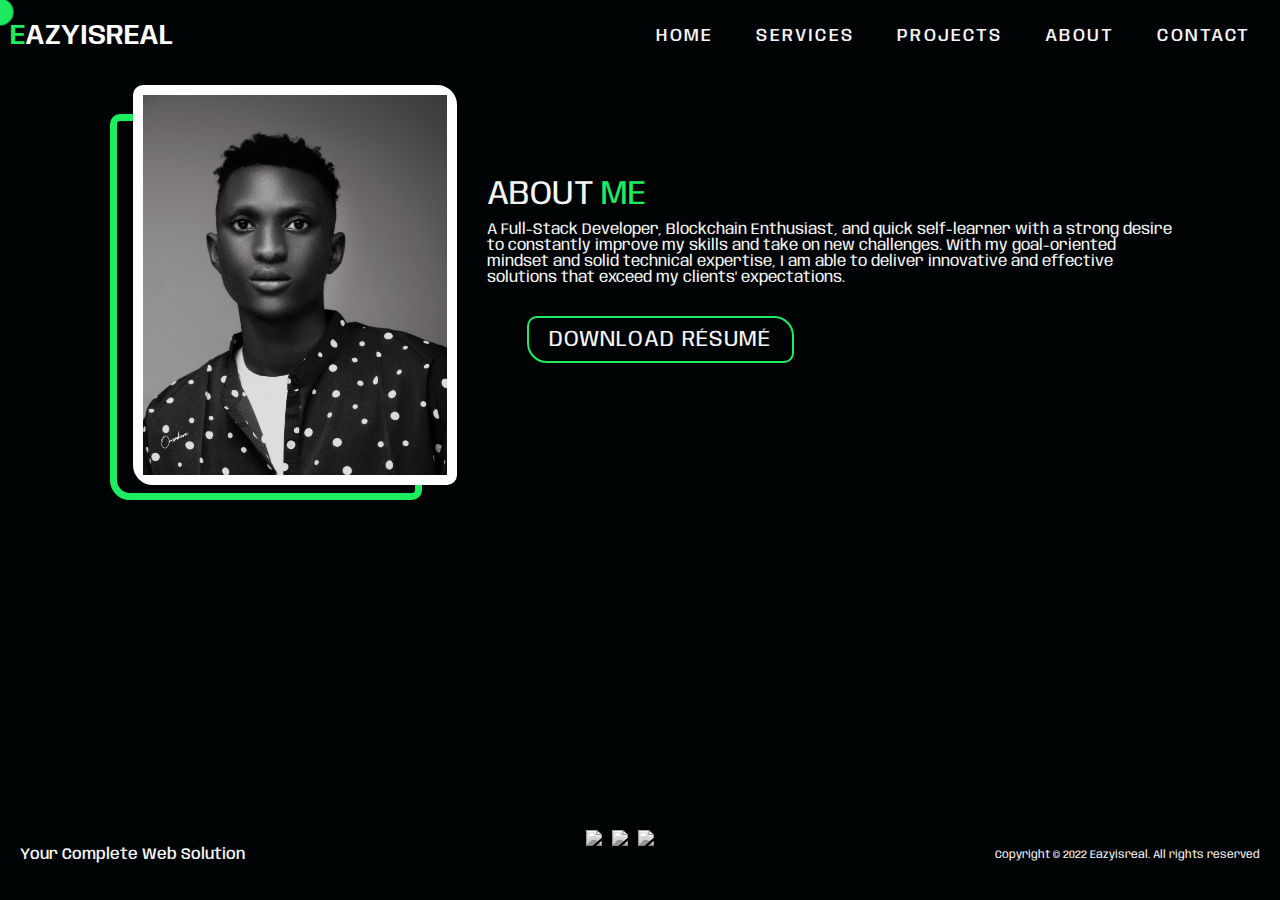
==== commit 00fcf83d: "[fix]: Fixed Typography issues" ====
--- a/assest/html/about.html
+++ b/assest/html/about.html
@@ -5,7 +5,12 @@
     <meta http-equiv="X-UA-Compatible" content="IE=edge" />
     <meta name="viewport" content="width=device-width, initial-scale=1.0" />
     <title>Eazyisreal's Portfolip|About</title>
-    <link rel="preconnect" href="https://fonts.googleapis.com" />
+    <<link rel="preconnect" href="https://fonts.googleapis.com" />
+    <link
+      rel="shortcut icon"
+      href="/assest/img/eazyisreal.jpg"
+      type="image/jpg"
+    />
     <link rel="preconnect" href="https://fonts.gstatic.com" crossorigin />
     <link
       href="https://fonts.googleapis.com/css2?family=Anybody:ital,wght@0,200;0,300;0,400;1,100;1,200&display=swap"
--- a/assest/css/styleme.css
+++ b/assest/css/styleme.css
@@ -87,7 +87,7 @@
 
 .section-title {
   font-size: 3rem;
-  font-family: "Manrope", sans-serif;
+  /* font-family: "Manrope", sans-serif; */
   font-weight: 600;
 }
 
@@ -158,7 +158,7 @@
   list-style: none;
   position: absolute;
   background-color: rgb(0, 3, 3);
-  width: 100vw;
+  width: 60vw;
   height: 100vh;
   top: 0;
   left: 100%;
@@ -276,14 +276,10 @@
 #hero {
   background-image: url(../img/bg.jpg);
   background-size: cover;
+  background-repeat: no-repeat;
   background-position: top center;
-  position: relative;
-  z-index: 1;
   opacity: 1.5;
-  background-repeat: no-repeat;
-  background-blend-mode: darken;
-  width: 100%;
-  object-fit: cover;
+  background-blend-mode: darken
 }
 
 #hero::after {
@@ -525,7 +521,7 @@
   color: #fff;
   font-size: 1.2rem;
   font-weight: 200;
-  font-family: sans-serif;
+  /* font-family: sans-serif; */
   margin: 10px auto;
 }
 
@@ -588,7 +584,7 @@
 #about .col-right h2 {
   font-size: 2.5rem;
   font-weight: 500;
-  font-family: "manrope", sans-serif;
+  /* font-family: "manrope", sans-serif; */
   letter-spacing: 0.2rem;
   margin-bottom: 10px;
   text-transform: capitalize;
@@ -601,7 +597,7 @@
 #about .col-right p {
   color: rgb(2, 2, 2);
   font-size: 1.4rem;
-  font-family: "manrope", sans-serif;
+  /* font-family: "manrope", sans-serif; */
   color: whitesmoke;
   text-align: left;
 }
@@ -729,6 +725,7 @@
 #footer .footer {
   flex-direction: column;
   margin-bottom: 15px;
+  gap: 1.5rem;
 }
 
 #footer h2 {
@@ -799,7 +796,7 @@
   100% {
     color: #1ced61;
     font-weight: 500;
-    font-family: "manrope", sans-serif;
+    /* font-family: "manrope", sans-serif; */
   }
 }
 
@@ -883,10 +880,10 @@
     text-align: left;
     padding: 30px;
   }
-
+/* 
   #about .col-right .about-title {
     font-size: 4.5rem;
-  }
+  } */
 
   #about .col-right h1 {
     text-align: left;
@@ -1003,11 +1000,11 @@
 
 /*End Media Queries for Desktop*/
 
-@media screen and (min-width: 1024px) {
+@media screen and (min-width: 1440px) {
 
   .container,
   body {
-    max-width: 1024px;
+    max-width: 1440px;
     margin: 0 auto;
   }
 
@@ -1015,6 +1012,13 @@
     display: grid;
     grid-template-columns: repeat(2, 1fr);
     grid-gap: 10px;
+  }
+}
+
+@media screen and (max-width: 768px) {
+
+  .cursor {
+    display: none;
   }
 }
 
@@ -1063,7 +1067,19 @@
   }
 
   #about .cta {
-    font-size:  1.5rem;
-   
+    font-size: 1.5rem;
+
+  }
+
+  #hero {
+    background-position: left;
+  }
+
+  #about .about{
+    padding: 2.5rem;
+  }
+
+  #about{
+    padding-top: 4.5rem;
   }
 }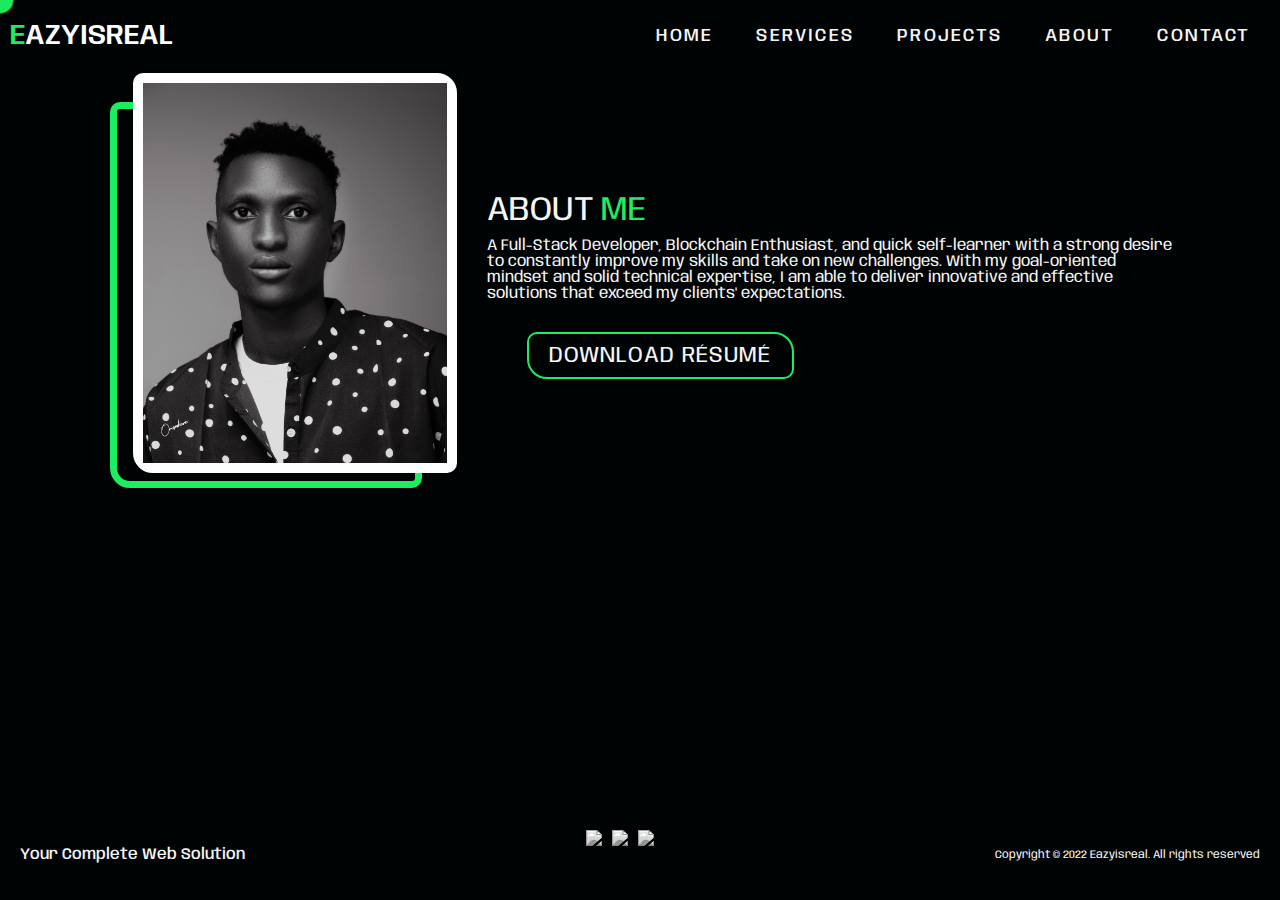
==== commit 0bb0af4f: "[Fix]: FavIcon added to all pages" ====
--- a/assest/html/about.html
+++ b/assest/html/about.html
@@ -4,8 +4,8 @@
     <meta charset="UTF-8" />
     <meta http-equiv="X-UA-Compatible" content="IE=edge" />
     <meta name="viewport" content="width=device-width, initial-scale=1.0" />
-    <title>Eazyisreal's Portfolip|About</title>
-    <<link rel="preconnect" href="https://fonts.googleapis.com" />
+    <title>Eazyisreal's Portfolip| About</title>
+    <link rel="preconnect" href="https://fonts.googleapis.com" />
     <link
       rel="shortcut icon"
       href="/assest/img/eazyisreal.jpg"
--- a/assest/css/styleme.css
+++ b/assest/css/styleme.css
@@ -452,6 +452,7 @@
   letter-spacing: 0.2rem;
   text-align: center;
   color: whitesmoke;
+  padding-top: 5rem;
 }
 
 #projects .section-title span {
@@ -575,6 +576,7 @@
   margin-bottom: 10px;
   text-transform: uppercase;
   color: whitesmoke;
+  padding-top: 5rem;
 }
 
 #about .col-right .about-title span {
@@ -646,14 +648,14 @@
 
 /*Contact section*/
 #contact .section-title {
-  font-size: 3.5rem;
+  font-size: 3rem;
   font-weight: 300;
   color: black;
   margin-bottom: 10px;
   text-transform: uppercase;
   letter-spacing: 0.2rem;
   text-align: center;
-  color: whitesmoke;
+  color: whitesmoke;z
 }
 
 #contact .section-title span {
@@ -1043,10 +1045,10 @@
   }
 
   #services .section-title {
-    font-size: 3rem;
-  }
-
-  #projects .section-title {
+    font-size: 2rem;
+  }
+
+  #projects .section-title, #contact .section-title {
     font-size: 2rem;
   }
 
